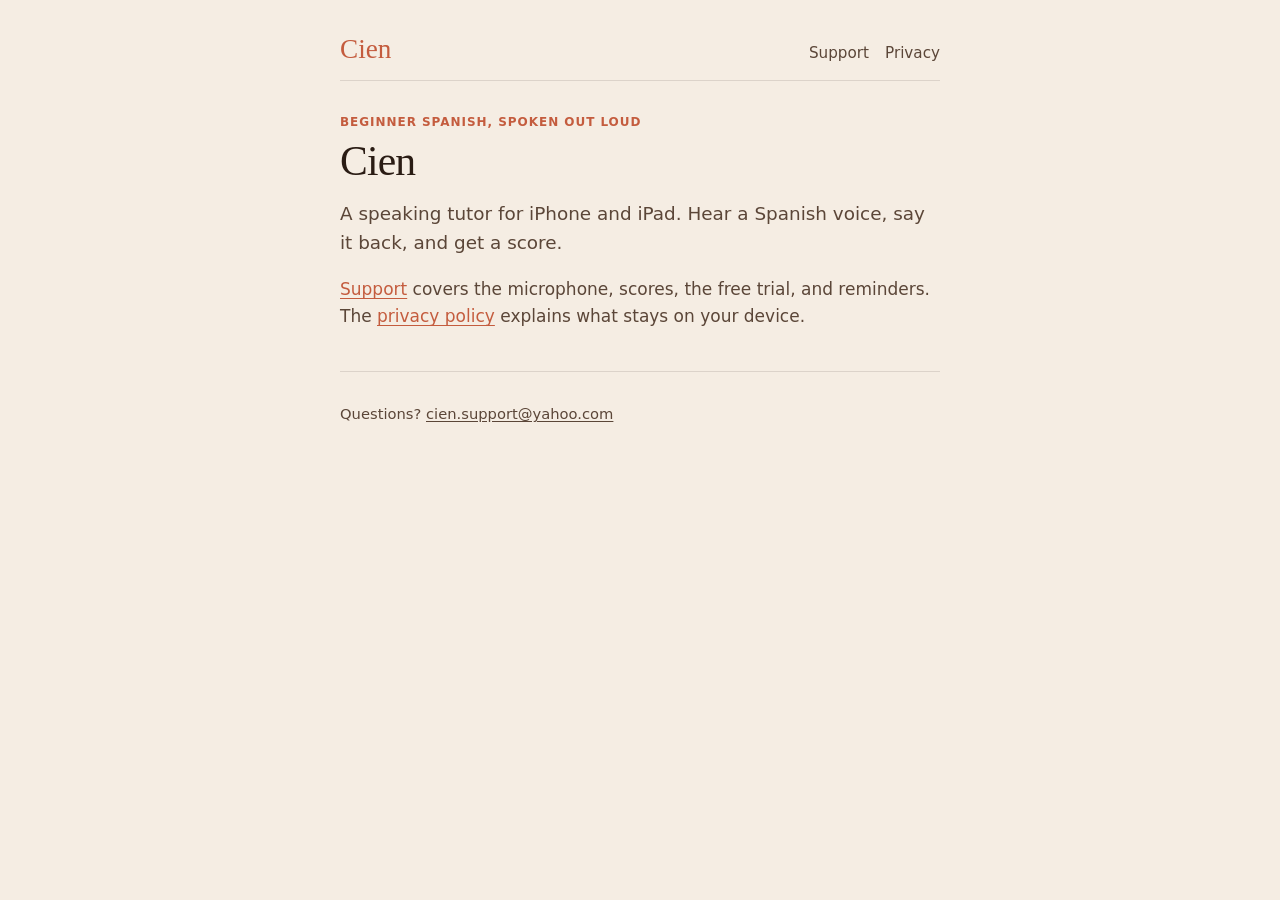
==== index.html @ 9eef9dc5 "Cien support and privacy pages" ====
<!DOCTYPE html>
<html lang="en">
<head>
  <meta charset="utf-8">
  <meta name="viewport" content="width=device-width, initial-scale=1">
  <title>Cien</title>
  <meta name="description" content="Support and privacy policy for Cien, a beginner Spanish speaking tutor for iPhone and iPad.">
  <link rel="stylesheet" href="style.css">
</head>
<body>
  <div class="wrap">
    <header class="site-header">
      <a class="mark" href="./">Cien</a>
      <nav class="site-nav" aria-label="Pages">
        <a href="support/">Support</a>
        <a href="privacy/">Privacy</a>
      </nav>
    </header>

    <p class="kicker">Beginner Spanish, spoken out loud</p>
    <h1>Cien</h1>
    <p class="lede">A speaking tutor for iPhone and iPad. Hear a Spanish voice, say it back, and get a score.</p>
    <p><a href="support/">Support</a> covers the microphone, scores, the free trial, and reminders. The <a href="privacy/">privacy policy</a> explains what stays on your device.</p>

    <footer>
      <p>Questions? <a href="mailto:cien.support@yahoo.com">cien.support@yahoo.com</a></p>
    </footer>
  </div>
</body>
</html>
---- style.css ----
:root {
  --cream: #f5ede3;
  --terracotta: #c45c3e;
  --ink: #2a1c14;
  --ink-soft: #5b4638;
  --muted: #8a7161;
  --surface: #fffaf3;
  --line: rgba(42, 28, 20, 0.12);
  --shadow: rgba(42, 28, 20, 0.08);
}

* {
  box-sizing: border-box;
}

html {
  background: var(--cream);
}

body {
  margin: 0;
  color: var(--ink);
  background: var(--cream);
  font-family: "Avenir Next", "Segoe UI", system-ui, sans-serif;
  font-size: 1.0625rem;
  line-height: 1.6;
}

a {
  color: var(--terracotta);
  text-underline-offset: 0.16em;
}

a:hover {
  color: #a34730;
}

.wrap {
  max-width: 40rem;
  margin: 0 auto;
  padding: 2.25rem 1.25rem 4rem;
}

.site-header {
  display: flex;
  align-items: baseline;
  justify-content: space-between;
  gap: 1rem;
  padding-bottom: 0.9rem;
  margin-bottom: 2rem;
  border-bottom: 1px solid var(--line);
}

.mark {
  font-family: "Iowan Old Style", Palatino, "Palatino Linotype", Georgia, serif;
  font-size: 1.7rem;
  line-height: 1;
  color: var(--terracotta);
  text-decoration: none;
}

.site-nav {
  display: flex;
  gap: 1rem;
  font-size: 0.95rem;
}

.site-nav a {
  color: var(--ink-soft);
  text-decoration: none;
}

.site-nav a[aria-current="page"] {
  color: var(--terracotta);
  text-decoration: underline;
  text-underline-offset: 0.16em;
}

.kicker {
  margin: 0 0 0.4rem;
  color: var(--terracotta);
  font-size: 0.75rem;
  font-weight: 650;
  letter-spacing: 0.08em;
  text-transform: uppercase;
}

h1 {
  margin: 0 0 0.8rem;
  font-family: "Iowan Old Style", Palatino, "Palatino Linotype", Georgia, serif;
  font-size: clamp(2rem, 5vw, 2.6rem);
  font-weight: 500;
  letter-spacing: -0.02em;
  line-height: 1.15;
}

h2 {
  margin: 2rem 0 0.45rem;
  font-family: "Iowan Old Style", Palatino, "Palatino Linotype", Georgia, serif;
  font-size: 1.4rem;
  font-weight: 500;
  line-height: 1.25;
}

p,
li {
  color: var(--ink-soft);
}

.lede {
  margin-top: 0;
  font-size: 1.15rem;
}

.date {
  margin: 0 0 1rem;
  color: var(--muted);
  font-size: 0.95rem;
}

ul {
  margin: 0.4rem 0 0;
  padding-left: 1.2rem;
}

li + li {
  margin-top: 0.35rem;
}

.card {
  margin-top: 1.75rem;
  padding: 1.05rem 1.15rem 1.15rem;
  background: var(--surface);
  border-radius: 4px;
  box-shadow: 0 8px 16px var(--shadow);
}

.card h2 {
  margin-top: 0;
}

.card p:last-child {
  margin-bottom: 0;
}

footer {
  margin-top: 2.5rem;
  padding-top: 1rem;
  border-top: 1px solid var(--line);
  color: var(--muted);
  font-size: 0.92rem;
}

footer a {
  color: var(--ink-soft);
}

code {
  font-family: ui-monospace, SFMono-Regular, Menlo, monospace;
  font-size: 0.92em;
  color: var(--ink);
}
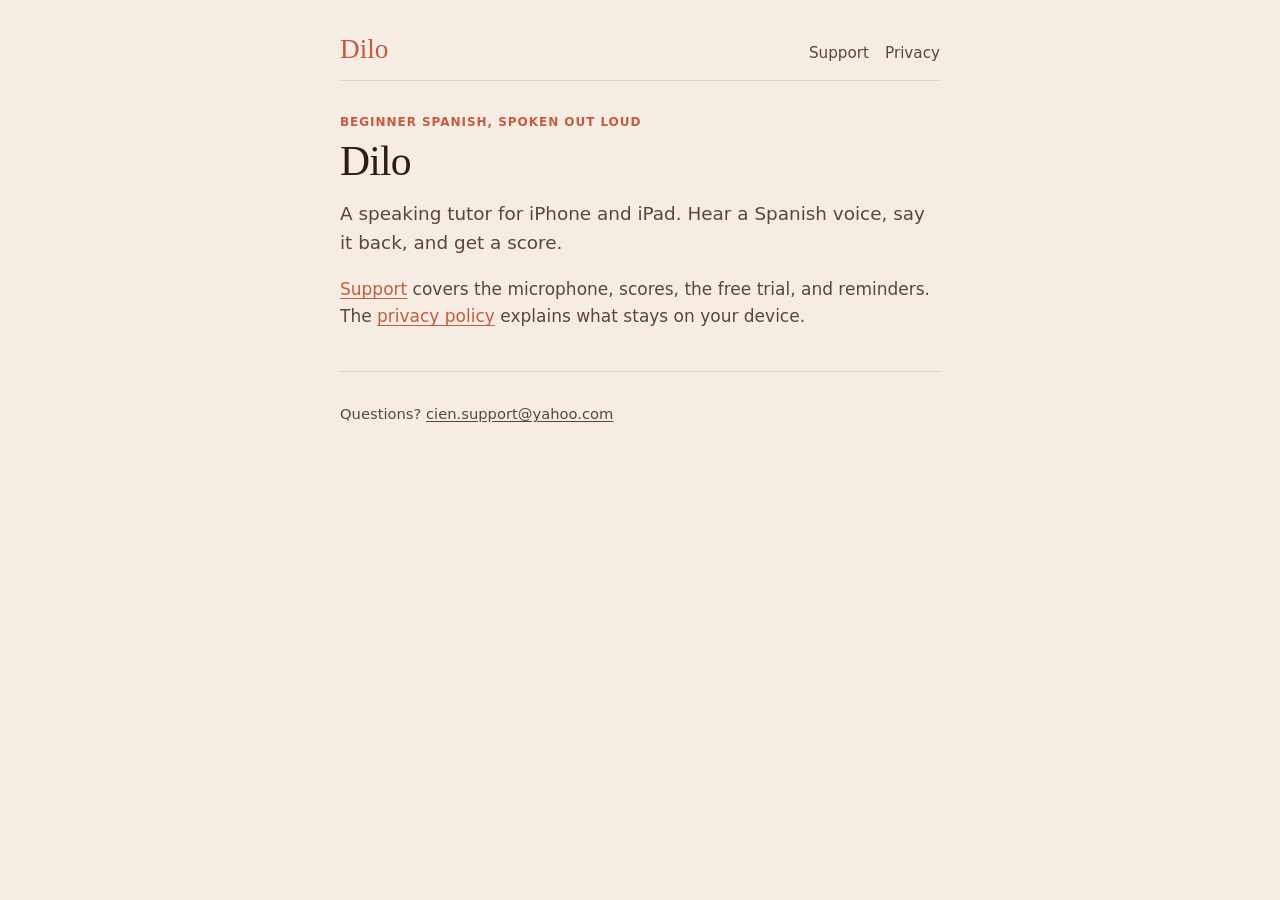
==== commit 9da2df4c: "Rename the site from Cien to Dilo. Update titles, body copy, and the yearly subscription name, and c" ====
--- a/index.html
+++ b/index.html
@@ -3,14 +3,14 @@
 <head>
   <meta charset="utf-8">
   <meta name="viewport" content="width=device-width, initial-scale=1">
-  <title>Cien</title>
-  <meta name="description" content="Support and privacy policy for Cien, a beginner Spanish speaking tutor for iPhone and iPad.">
+  <title>Dilo</title>
+  <meta name="description" content="Support and privacy policy for Dilo, a beginner Spanish speaking tutor for iPhone and iPad.">
   <link rel="stylesheet" href="style.css">
 </head>
 <body>
   <div class="wrap">
     <header class="site-header">
-      <a class="mark" href="./">Cien</a>
+      <a class="mark" href="./">Dilo</a>
       <nav class="site-nav" aria-label="Pages">
         <a href="support/">Support</a>
         <a href="privacy/">Privacy</a>
@@ -18,7 +18,7 @@
     </header>
 
     <p class="kicker">Beginner Spanish, spoken out loud</p>
-    <h1>Cien</h1>
+    <h1>Dilo</h1>
     <p class="lede">A speaking tutor for iPhone and iPad. Hear a Spanish voice, say it back, and get a score.</p>
     <p><a href="support/">Support</a> covers the microphone, scores, the free trial, and reminders. The <a href="privacy/">privacy policy</a> explains what stays on your device.</p>
 
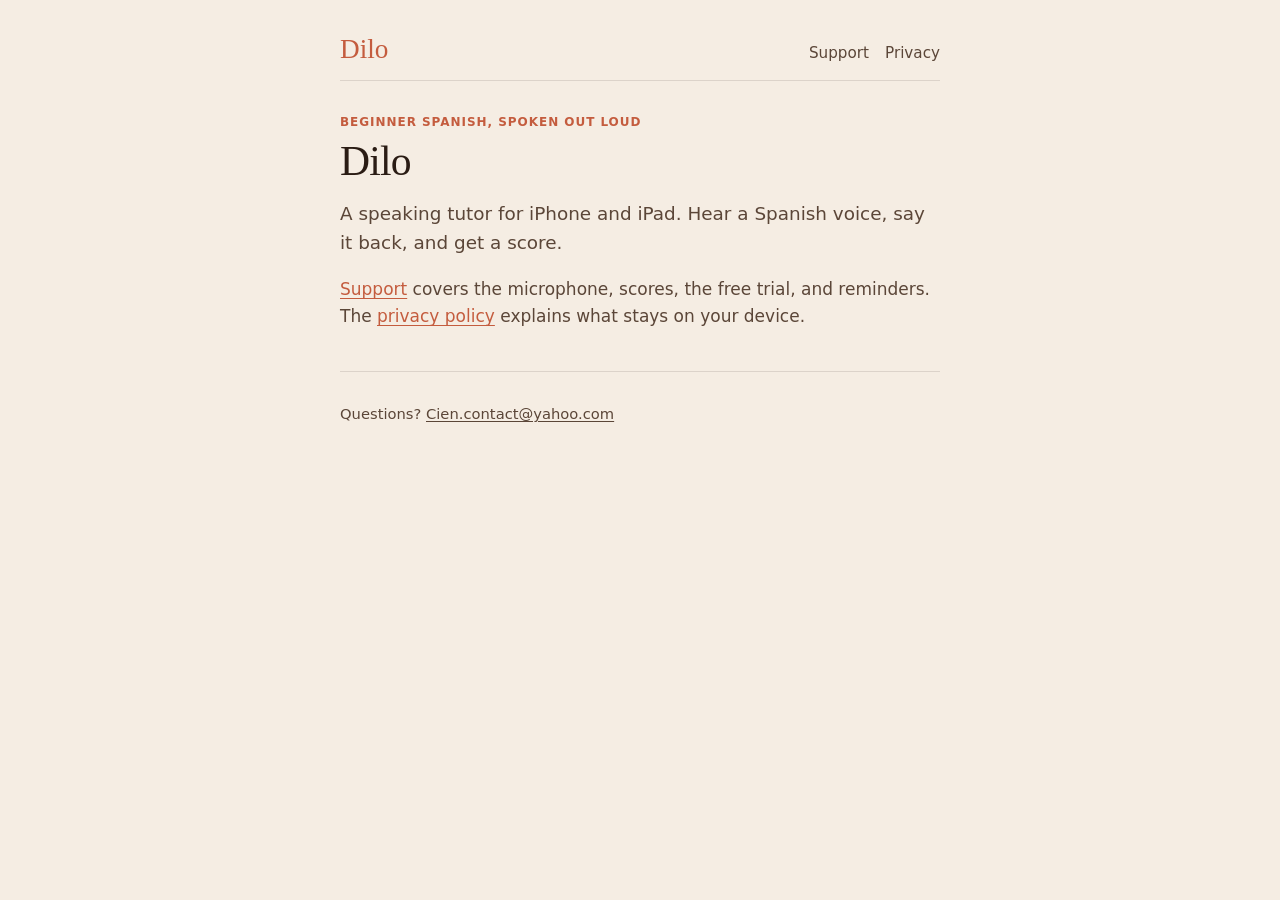
==== commit c2682ceb: "Update contact email to Cien.contact@yahoo.com" ====
--- a/index.html
+++ b/index.html
@@ -23,7 +23,7 @@
     <p><a href="support/">Support</a> covers the microphone, scores, the free trial, and reminders. The <a href="privacy/">privacy policy</a> explains what stays on your device.</p>
 
     <footer>
-      <p>Questions? <a href="mailto:cien.support@yahoo.com">cien.support@yahoo.com</a></p>
+      <p>Questions? <a href="mailto:Cien.contact@yahoo.com">Cien.contact@yahoo.com</a></p>
     </footer>
   </div>
 </body>
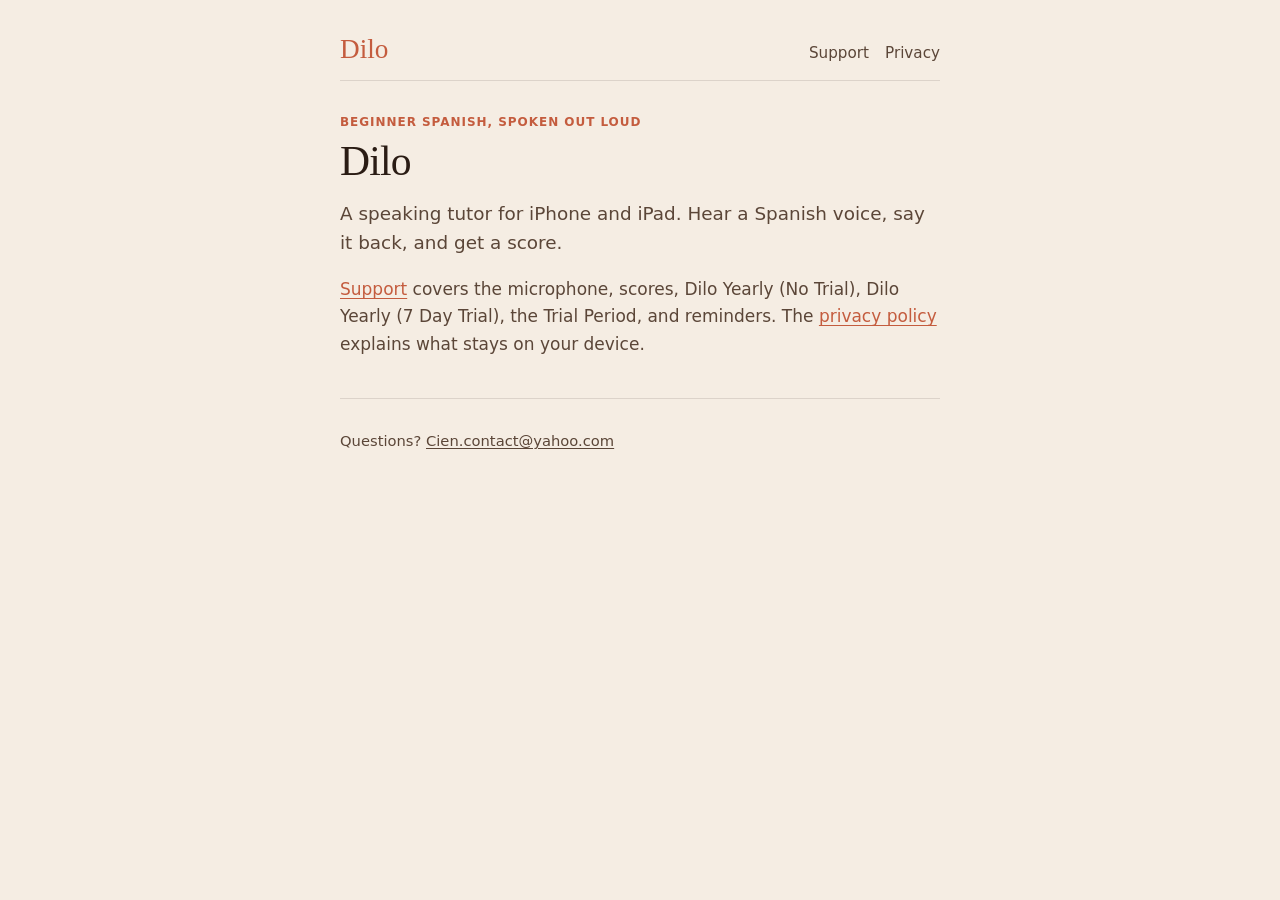
==== commit 275e41c9: "Name the two yearly subscriptions and the Trial Period. Dilo Yearly (No Trial) and Dilo Yearly (7 Da" ====
--- a/index.html
+++ b/index.html
@@ -20,7 +20,7 @@
     <p class="kicker">Beginner Spanish, spoken out loud</p>
     <h1>Dilo</h1>
     <p class="lede">A speaking tutor for iPhone and iPad. Hear a Spanish voice, say it back, and get a score.</p>
-    <p><a href="support/">Support</a> covers the microphone, scores, the free trial, and reminders. The <a href="privacy/">privacy policy</a> explains what stays on your device.</p>
+    <p><a href="support/">Support</a> covers the microphone, scores, Dilo Yearly (No Trial), Dilo Yearly (7 Day Trial), the Trial Period, and reminders. The <a href="privacy/">privacy policy</a> explains what stays on your device.</p>
 
     <footer>
       <p>Questions? <a href="mailto:Cien.contact@yahoo.com">Cien.contact@yahoo.com</a></p>
